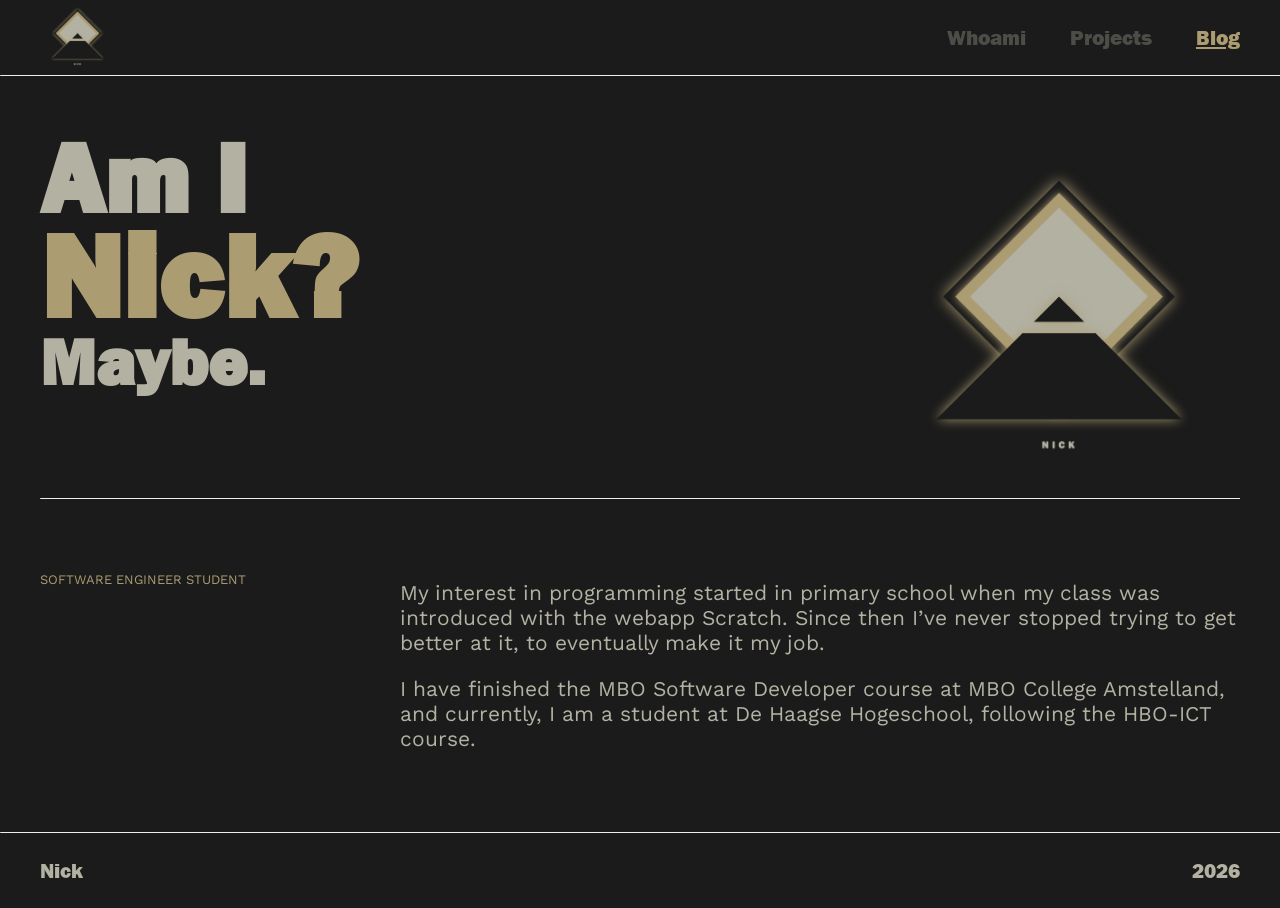
==== blog.html @ 0a61ea96 "FirstStart" ====
<!DOCTYPE html>
<html>
    <head>
        <meta charset="UTF-8">
        <meta name="viewport" content="width=device-width, initial-scale=1.0">
        <title>Blog | Nick</title>
        <link rel="stylesheet" href="css/style.css">
        <link href='https://fonts.googleapis.com/css?family=Work Sans' rel='stylesheet'>

    </head>

    <body>

        <header>
            <nav>
                <img class="navbarLogo" src="images/NickLogo.png" alt="NickLogoNav">
                <div>
                    <a href="index.html">Whoami</a>
                    <a href="projects.html">Projects</a>
                    <a class="active" href="blog.html">Blog</a>
                </div>
            </nav>
        </header>
        
        <hr class="headerLine">
        
        <main>
            <section>
                <div class="leftWhoAmI">
                    <h1>Am I </h1><h1 class="nick">Nick?</h1>
                    <h2>Maybe.</h2>
                </div>
                <div class="rightWhoAmI logo">
                    <img src="images/NickLogo.png" alt="NickLogo">
                </div>
            </section>
            <hr class="midWhoAmI">
            <section>
                <div class="leftWhoAmI">
                    <p class="small">SOFTWARE ENGINEER STUDENT</p>
                </div>
                <div class="rightWhoAmI">
                    <p>
                        My interest in programming started in primary school when my class was introduced with the webapp Scratch. 
                        Since then I’ve never stopped trying to get better at it, to eventually make it my job.
                    </p>
                    <p>
                        I have finished the MBO Software Developer course at MBO College Amstelland, and currently, 
                        I am a student at De Haagse Hogeschool, following the HBO-ICT course.
                    </p>
                </div>
            </section>    
        </main>
        
        <hr class="footerLine">

        <footer>
            <span>Nick</span>
            <span>2026</span>
        </footer>

    </body>
</html>
---- css/style.css ----
* {
    box-sizing: border-box;
}


/* Fonts */

@font-face {
    font-family: "Franklin Gothic Heavy";
    src: url("../fonts/Franklin Gothic Heavy Regular.ttf") format("truetype");
}


/* General */

body {
    background-color: #1B1B1B;
    margin: 0;
    padding: 0;
    min-height: 100vh;

    display: flex;
    flex-direction: column;
}

main {
    flex: 1;
    width: 100%;
    max-width: 1280px;
    margin: 60px auto;
    padding: 0 40px;
}


/* Navigation */

nav {
    display: flex;
    justify-content: space-between;
    align-items: center;

    padding: 0 40px;
}

.navbarLogo {
    width: 75px;
}

a {
    padding-left: 40px;

    font-family: "Franklin Gothic Heavy";
    font-size: 21px;
    color: #B2B1A255;

    text-decoration: none;
}

a.active {
    color: #AC9C72;
    text-decoration: underline;
}


/* Sections */

section {
    display: flex;
    justify-content: space-between;
    width: 100%;
}

.leftWhoAmI {
    flex: 3;
}

.rightWhoAmI {
    flex: 7;
}

.rightWhoAmI.logo {
    display: flex;
    justify-content: flex-end;
}


/* Text */

p {
    font-family: "Work Sans";
    font-style: normal;
    font-size: 21px;
    color: #B2B1A2;
}

p.small {
    color: #AC9C72;
    font-size: 13px;
}

h1 {
    margin: 0;

    font-family: "Franklin Gothic Heavy";
    font-size: clamp(50px, 8vw, 100px);
    line-height: 0.9;
    color: #B2B1A2;
}

.nick {
    color: #AC9C72;
    font-size: clamp(60px, 9.5vw, 120px);
}

h2 {
    margin: 0 0 20px;

    font-family: "Franklin Gothic Heavy";
    font-size: 66px;
    line-height: 0.9;
    color: #B2B1A2;
}


/* Images */

div.rightWhoAmI img {
    display: block;

    width: 362px;
    max-width: 100%;
    height: auto;

    object-fit: contain;
}


/* Lines */

hr {
    margin: 0;
    padding: 0;
    border-top: 0;
    color: #B2B1A250;
}

.midWhoAmI {
    margin-bottom: 60px;
}


/* Footer */

footer {
    display: flex;
    justify-content: space-between;
    align-items: center;

    height: 75px;
    padding: 0 40px;
}

footer span {
    font-family: "Franklin Gothic Heavy";
    font-size: 21px;
    color: #B2B1A2;
}
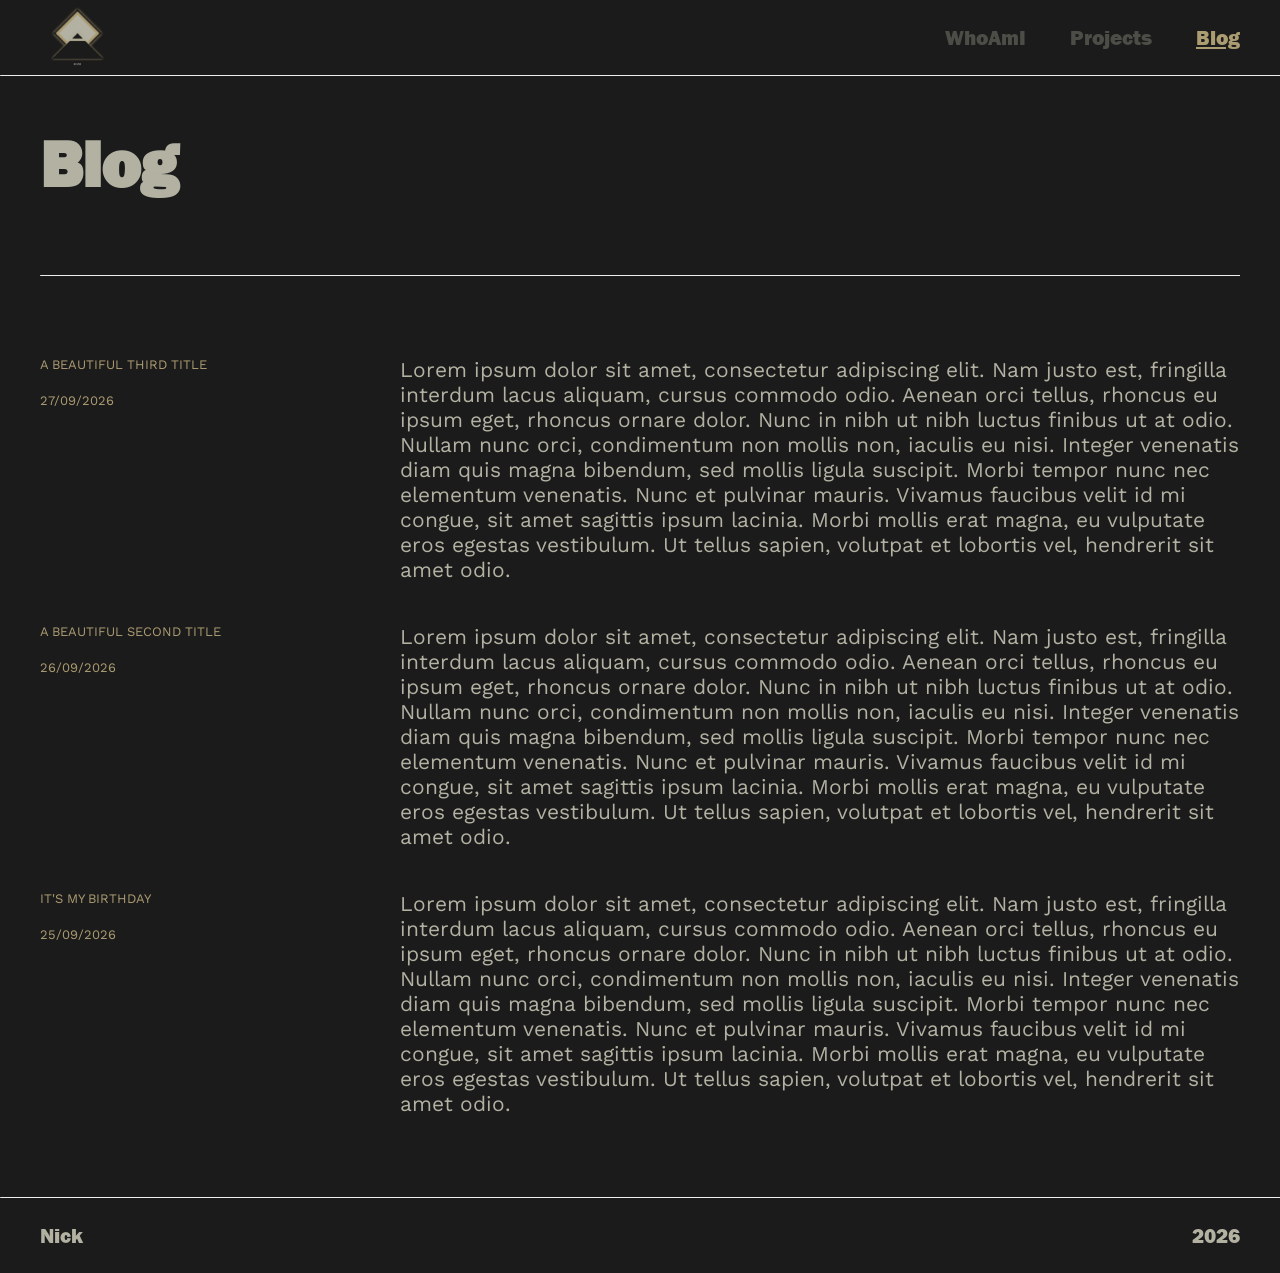
==== commit 64d98602: "Added both other pages" ====
--- a/blog.html
+++ b/blog.html
@@ -11,11 +11,11 @@
 
     <body>
 
-        <header>
+       <header>
             <nav>
                 <img class="navbarLogo" src="images/NickLogo.png" alt="NickLogoNav">
                 <div>
-                    <a href="index.html">Whoami</a>
+                    <a href="index.html">WhoAmI</a>
                     <a href="projects.html">Projects</a>
                     <a class="active" href="blog.html">Blog</a>
                 </div>
@@ -26,30 +26,60 @@
         
         <main>
             <section>
-                <div class="leftWhoAmI">
-                    <h1>Am I </h1><h1 class="nick">Nick?</h1>
-                    <h2>Maybe.</h2>
+                <h2>Blog</h2>
+            </section>
+            <hr class="midWhoAmI">
+            <section class="project">
+                <div class="leftSection">
+                    <p class="small">A BEAUTIFUL THIRD TITLE</p>
+                    <p class="small">27/09/2026</p>
                 </div>
-                <div class="rightWhoAmI logo">
-                    <img src="images/NickLogo.png" alt="NickLogo">
+                <div class="rightSection">
+                    <p>
+                        Lorem ipsum dolor sit amet, consectetur adipiscing elit. Nam justo est,
+                         fringilla interdum lacus aliquam, cursus commodo odio. Aenean orci tellus, rhoncus eu ipsum eget,
+                          rhoncus ornare dolor. Nunc in nibh ut nibh luctus finibus ut at odio. Nullam nunc orci,
+                           condimentum non mollis non, iaculis eu nisi. Integer venenatis diam quis magna bibendum,
+                            sed mollis ligula suscipit. Morbi tempor nunc nec elementum venenatis. Nunc et pulvinar mauris.
+                             Vivamus faucibus velit id mi congue, sit amet sagittis ipsum lacinia. Morbi mollis erat magna,
+                              eu vulputate eros egestas vestibulum. Ut tellus sapien, volutpat et lobortis vel, hendrerit sit amet odio. 
+                    </p>
                 </div>
             </section>
-            <hr class="midWhoAmI">
-            <section>
-                <div class="leftWhoAmI">
-                    <p class="small">SOFTWARE ENGINEER STUDENT</p>
+            <section class="project">
+                <div class="leftSection">
+                    <p class="small">A BEAUTIFUL SECOND TITLE</p>
+                    <p class="small">26/09/2026</p>
                 </div>
-                <div class="rightWhoAmI">
+                <div class="rightSection">
                     <p>
-                        My interest in programming started in primary school when my class was introduced with the webapp Scratch. 
-                        Since then I’ve never stopped trying to get better at it, to eventually make it my job.
-                    </p>
-                    <p>
-                        I have finished the MBO Software Developer course at MBO College Amstelland, and currently, 
-                        I am a student at De Haagse Hogeschool, following the HBO-ICT course.
+                        Lorem ipsum dolor sit amet, consectetur adipiscing elit. Nam justo est,
+                         fringilla interdum lacus aliquam, cursus commodo odio. Aenean orci tellus, rhoncus eu ipsum eget,
+                          rhoncus ornare dolor. Nunc in nibh ut nibh luctus finibus ut at odio. Nullam nunc orci,
+                           condimentum non mollis non, iaculis eu nisi. Integer venenatis diam quis magna bibendum,
+                            sed mollis ligula suscipit. Morbi tempor nunc nec elementum venenatis. Nunc et pulvinar mauris.
+                             Vivamus faucibus velit id mi congue, sit amet sagittis ipsum lacinia. Morbi mollis erat magna,
+                              eu vulputate eros egestas vestibulum. Ut tellus sapien, volutpat et lobortis vel, hendrerit sit amet odio. 
                     </p>
                 </div>
-            </section>    
+            </section>
+            <section class="project">
+                <div class="leftSection">
+                    <p class="small">IT'S MY BIRTHDAY</p>
+                    <p class="small">25/09/2026</p>
+                </div>
+                <div class="rightSection">
+                    <p>
+                        Lorem ipsum dolor sit amet, consectetur adipiscing elit. Nam justo est,
+                         fringilla interdum lacus aliquam, cursus commodo odio. Aenean orci tellus, rhoncus eu ipsum eget,
+                          rhoncus ornare dolor. Nunc in nibh ut nibh luctus finibus ut at odio. Nullam nunc orci,
+                           condimentum non mollis non, iaculis eu nisi. Integer venenatis diam quis magna bibendum,
+                            sed mollis ligula suscipit. Morbi tempor nunc nec elementum venenatis. Nunc et pulvinar mauris.
+                             Vivamus faucibus velit id mi congue, sit amet sagittis ipsum lacinia. Morbi mollis erat magna,
+                              eu vulputate eros egestas vestibulum. Ut tellus sapien, volutpat et lobortis vel, hendrerit sit amet odio. 
+                    </p>
+                </div>
+            </section>
         </main>
         
         <hr class="footerLine">
--- a/css/style.css
+++ b/css/style.css
@@ -47,18 +47,28 @@
 }
 
 a {
-    padding-left: 40px;
-
+    margin-left: 40px;
+    
     font-family: "Franklin Gothic Heavy";
     font-size: 21px;
     color: #B2B1A255;
-
+    
     text-decoration: none;
 }
 
 a.active {
     color: #AC9C72;
     text-decoration: underline;
+}
+
+
+/* Buttons */
+
+.button {
+    color: #B2B1A2;
+    border: 2px solid #B2B1A255;
+    padding: 14px 25px;
+    font-size: 16px;
 }
 
 
@@ -70,15 +80,16 @@
     width: 100%;
 }
 
-.leftWhoAmI {
+.leftSection {
     flex: 3;
 }
 
-.rightWhoAmI {
+
+.rightSection {
     flex: 7;
 }
 
-.rightWhoAmI.logo {
+.rightSection.logo {
     display: flex;
     justify-content: flex-end;
 }
@@ -94,6 +105,7 @@
 }
 
 p.small {
+    margin-top: 21px;
     color: #AC9C72;
     font-size: 13px;
 }
@@ -114,7 +126,7 @@
 
 h2 {
     margin: 0 0 20px;
-
+    
     font-family: "Franklin Gothic Heavy";
     font-size: 66px;
     line-height: 0.9;
@@ -124,27 +136,35 @@
 
 /* Images */
 
-div.rightWhoAmI img {
+div.rightSection img {
     display: block;
 
     width: 362px;
     max-width: 100%;
     height: auto;
+    margin-bottom: -62px;
 
     object-fit: contain;
+}
+.projectImage {
+    flex: 3;
+    max-width: 250px;
+    object-fit: contain;
+
 }
 
 
 /* Lines */
 
 hr {
-    margin: 0;
+    margin: 0 0 0 0;
     padding: 0;
     border-top: 0;
     color: #B2B1A250;
 }
 
 .midWhoAmI {
+    margin-top: 60px;
     margin-bottom: 60px;
 }
 
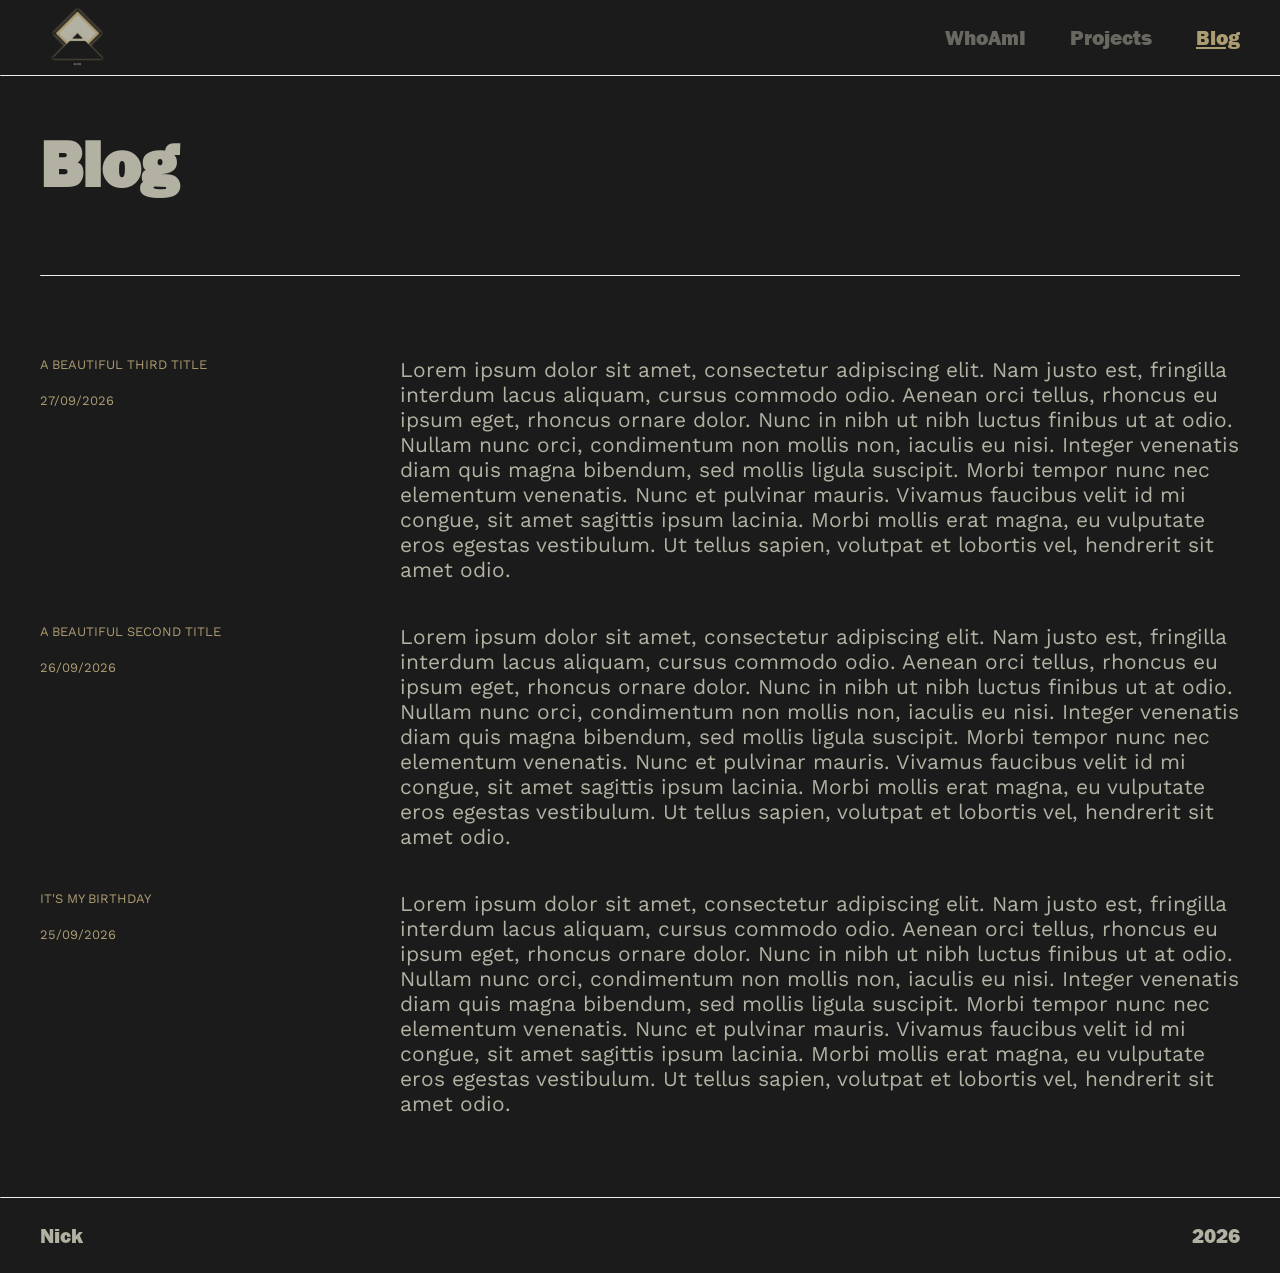
==== commit 48ef6de8: "Kleine verbeteringen" ====
--- a/blog.html
+++ b/blog.html
@@ -5,7 +5,7 @@
         <meta name="viewport" content="width=device-width, initial-scale=1.0">
         <title>Blog | Nick</title>
         <link rel="stylesheet" href="css/style.css">
-        <link href='https://fonts.googleapis.com/css?family=Work Sans' rel='stylesheet'>
+        <link href='https://fonts.googleapis.com/css?family=Work+Sans' rel='stylesheet'>
 
     </head>
 
@@ -13,11 +13,11 @@
 
        <header>
             <nav>
-                <img class="navbarLogo" src="images/NickLogo.png" alt="NickLogoNav">
+                <a href="index.html"><img class="navbarLogo" src="images/NickLogo.png" alt="NickLogoNav"></a>
                 <div>
-                    <a href="index.html">WhoAmI</a>
-                    <a href="projects.html">Projects</a>
-                    <a class="active" href="blog.html">Blog</a>
+                    <a class="navLink" href="index.html">WhoAmI</a>
+                    <a class="navLink" href="projects.html">Projects</a>
+                    <a class="navLink active" href="blog.html">Blog</a>
                 </div>
             </nav>
         </header>
--- a/css/style.css
+++ b/css/style.css
@@ -47,13 +47,15 @@
 }
 
 a {
-    margin-left: 40px;
-    
+    height: 75px;
     font-family: "Franklin Gothic Heavy";
     font-size: 21px;
-    color: #B2B1A255;
+    color: #B2B1A285;
     
     text-decoration: none;
+}
+a.navLink {
+    margin-left: 40px;
 }
 
 a.active {
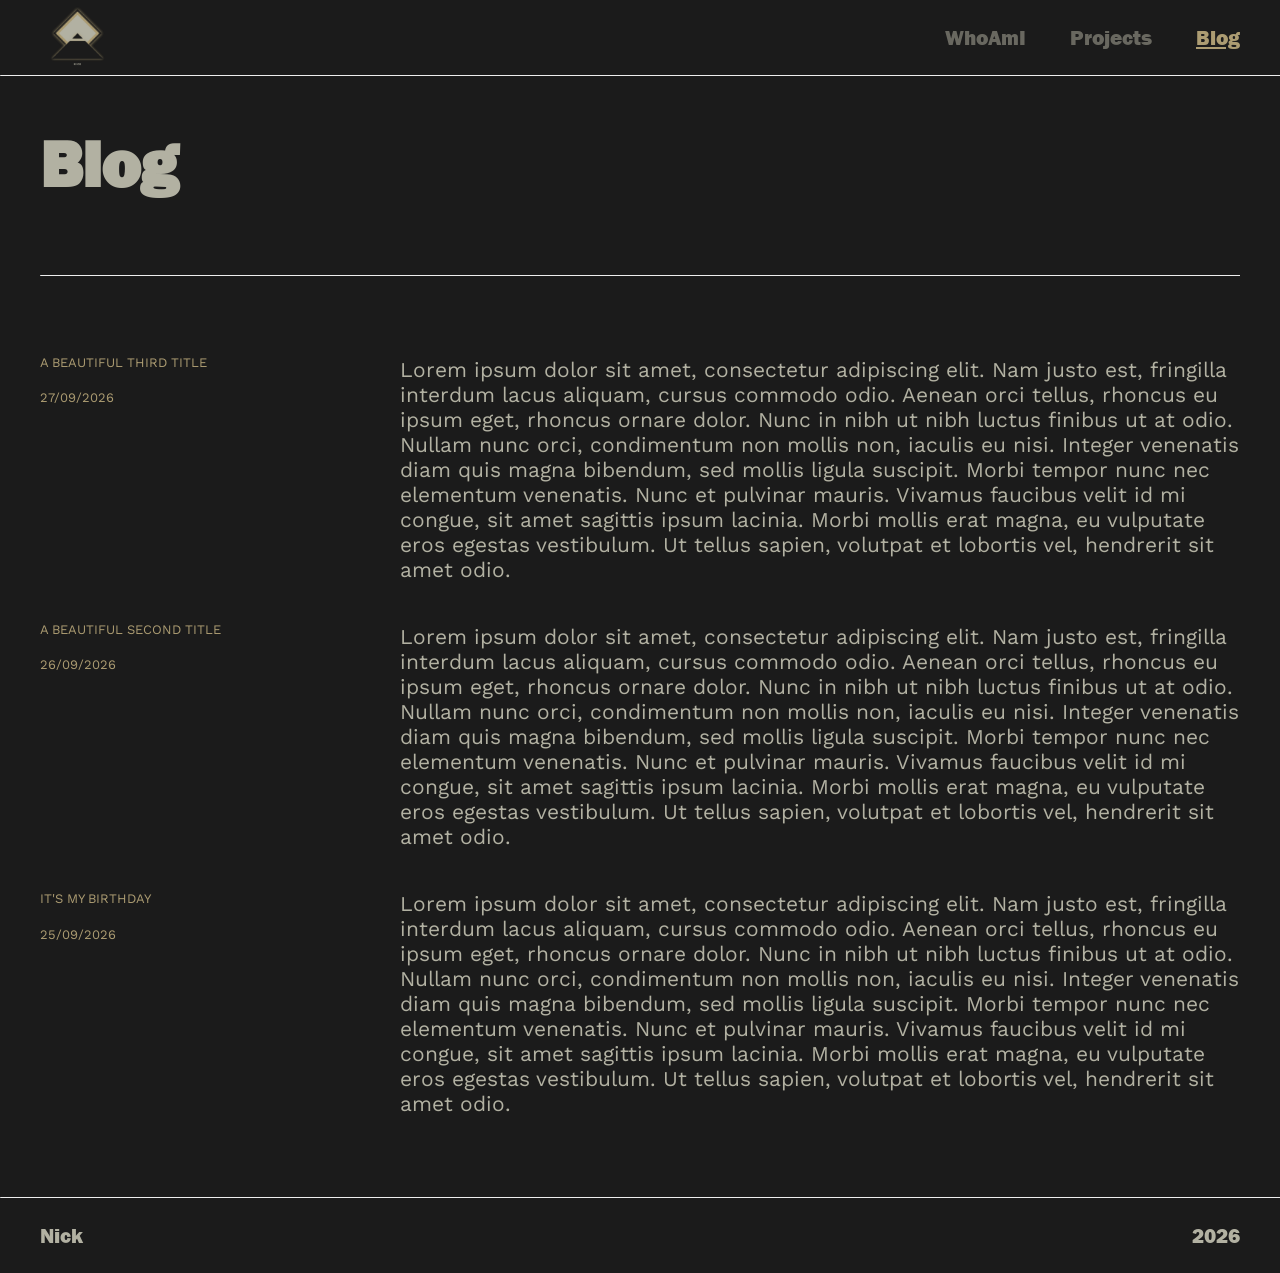
==== commit 5343b78f: "HTML Checker Changes" ====
--- a/blog.html
+++ b/blog.html
@@ -1,5 +1,5 @@
 <!DOCTYPE html>
-<html>
+<html lang="en">
     <head>
         <meta charset="UTF-8">
         <meta name="viewport" content="width=device-width, initial-scale=1.0">
@@ -31,7 +31,7 @@
             <hr class="midWhoAmI">
             <section class="project">
                 <div class="leftSection">
-                    <p class="small">A BEAUTIFUL THIRD TITLE</p>
+                    <h1 class="small">A BEAUTIFUL THIRD TITLE</h1>
                     <p class="small">27/09/2026</p>
                 </div>
                 <div class="rightSection">
@@ -48,7 +48,7 @@
             </section>
             <section class="project">
                 <div class="leftSection">
-                    <p class="small">A BEAUTIFUL SECOND TITLE</p>
+                    <h1 class="small">A BEAUTIFUL SECOND TITLE</h1>
                     <p class="small">26/09/2026</p>
                 </div>
                 <div class="rightSection">
--- a/css/style.css
+++ b/css/style.css
@@ -106,12 +106,6 @@
     color: #B2B1A2;
 }
 
-p.small {
-    margin-top: 21px;
-    color: #AC9C72;
-    font-size: 13px;
-}
-
 h1 {
     margin: 0;
 
@@ -119,6 +113,15 @@
     font-size: clamp(50px, 8vw, 100px);
     line-height: 0.9;
     color: #B2B1A2;
+}
+
+.small {
+    margin-top: 21px;
+    color: #AC9C72;
+    font-size: 13px;
+    font-family: "Work Sans";
+    font-weight: normal;
+    font-style: normal;
 }
 
 .nick {
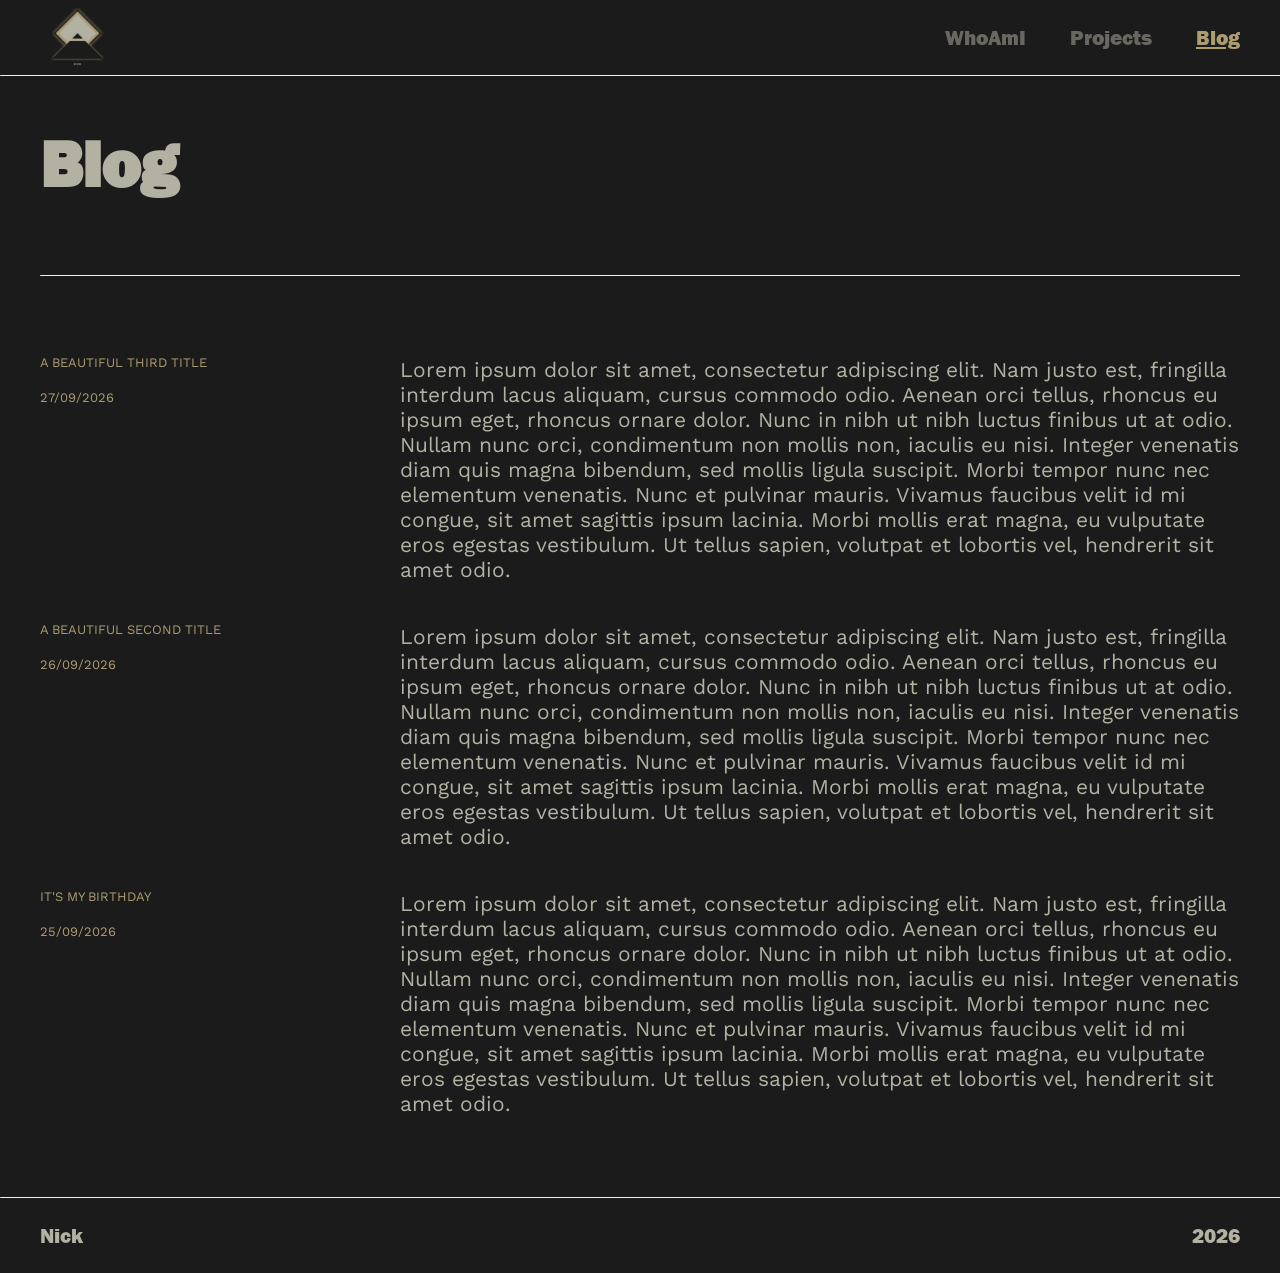
==== commit 7ae7aa11: "Further Checker Changes" ====
--- a/blog.html
+++ b/blog.html
@@ -29,7 +29,7 @@
                 <h2>Blog</h2>
             </section>
             <hr class="midWhoAmI">
-            <section class="project">
+            <section>
                 <div class="leftSection">
                     <h1 class="small">A BEAUTIFUL THIRD TITLE</h1>
                     <p class="small">27/09/2026</p>
@@ -46,7 +46,7 @@
                     </p>
                 </div>
             </section>
-            <section class="project">
+            <section>
                 <div class="leftSection">
                     <h1 class="small">A BEAUTIFUL SECOND TITLE</h1>
                     <p class="small">26/09/2026</p>
@@ -63,9 +63,9 @@
                     </p>
                 </div>
             </section>
-            <section class="project">
+            <section>
                 <div class="leftSection">
-                    <p class="small">IT'S MY BIRTHDAY</p>
+                    <h1 class="small">IT'S MY BIRTHDAY</h1>
                     <p class="small">25/09/2026</p>
                 </div>
                 <div class="rightSection">
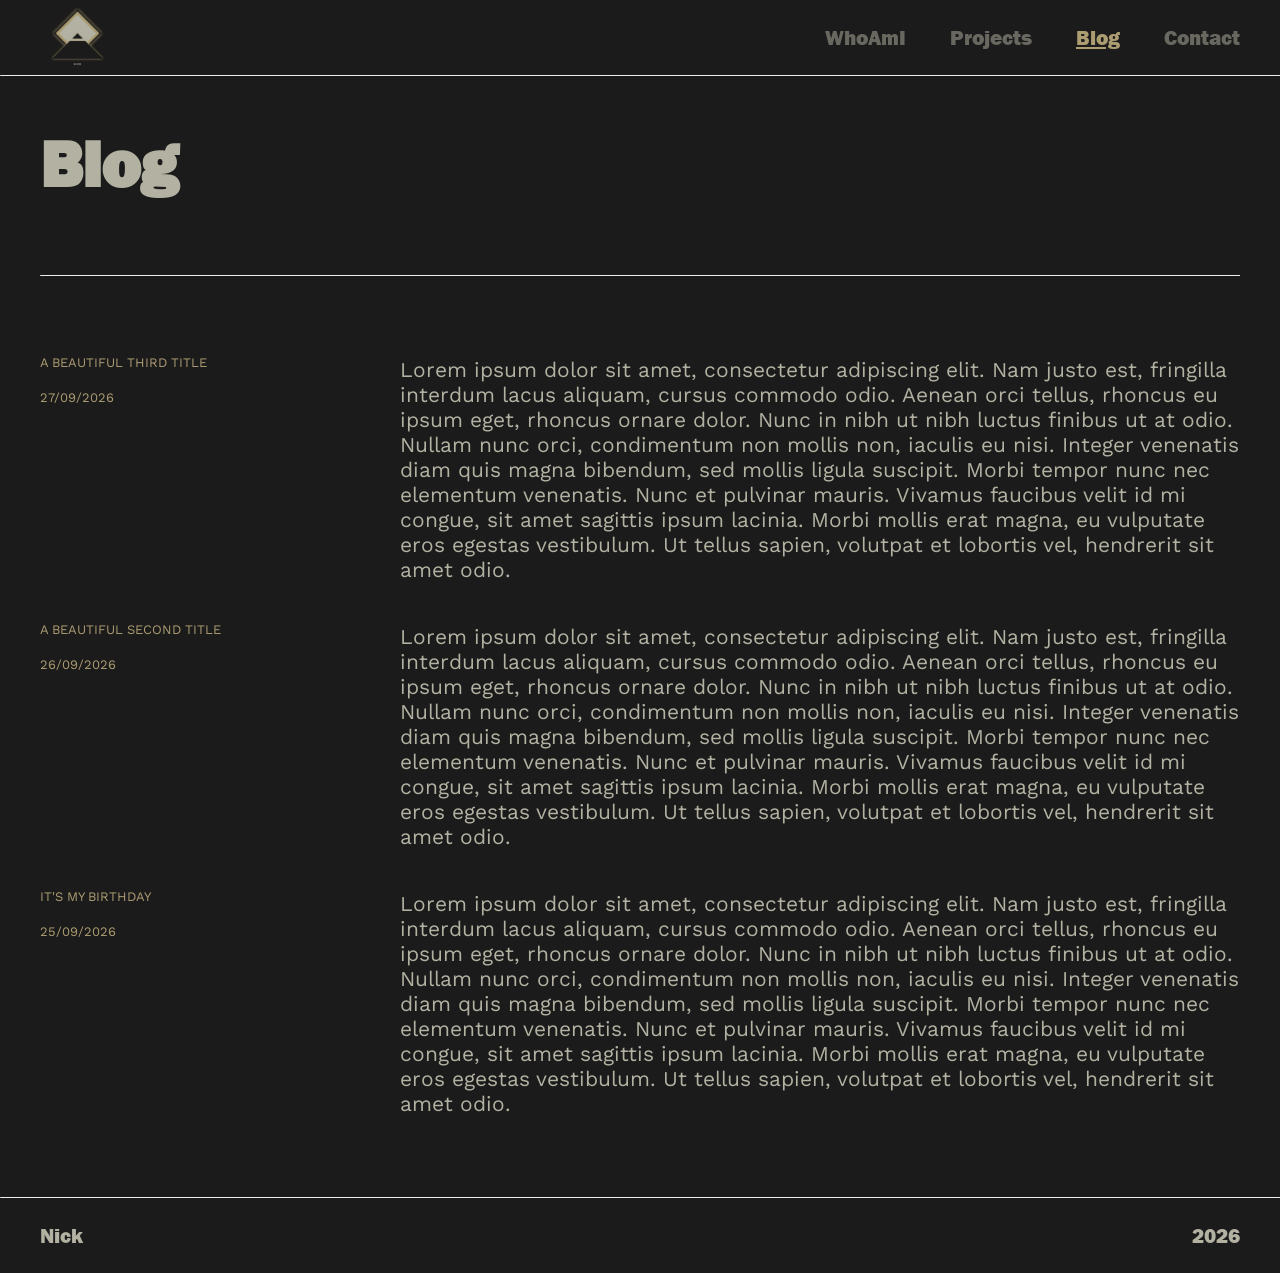
==== commit 70a3d2a2: "StartOpdracht2" ====
--- a/blog.html
+++ b/blog.html
@@ -18,6 +18,7 @@
                     <a class="navLink" href="index.html">WhoAmI</a>
                     <a class="navLink" href="projects.html">Projects</a>
                     <a class="navLink active" href="blog.html">Blog</a>
+                    <a class="navLink" href="contact.html">Contact</a>
                 </div>
             </nav>
         </header>
--- a/css/style.css
+++ b/css/style.css
@@ -64,13 +64,64 @@
 }
 
 
-/* Buttons */
+/* Buttons, Searches & Fields*/
 
 .button {
     color: #B2B1A2;
     border: 2px solid #B2B1A255;
     padding: 14px 25px;
     font-size: 16px;
+}
+
+.projectFilter {
+    font-family: "Work Sans";
+    font-style: normal;
+    color: #AC9C72;
+    margin-bottom: 20px;
+}
+
+#projectSearch, #projectSort {
+    background-color: #00000000;
+    color:#AC9C72;
+    border-color: #AC9C72;
+    border-width: 0px;
+    padding: 5px;
+    border-radius: 4px;
+    
+}
+
+#contactForm, button{
+    font-family: "Work Sans";
+    color:#AC9C72;
+    font-size: 15px;
+
+}
+.formDiv {
+    display: flex;
+    justify-content: space-evenly;
+}
+.formDiv label, .formDiv input, .formDiv p, .formDiv textarea{
+    flex: 1;
+}
+input, textarea, button, select{
+    background-color: #00000000;
+    color:#AC9C72;
+    border-color: #AC9C72;
+    border-width: 0px;
+    padding: 5px;
+    border-radius: 4px;
+    width: 200px;
+    box-shadow: 0px 0px 5px #AC9C72;
+}
+.formError {
+    color: #AC9C7290;
+    font-size: 14px;
+    margin: 0;
+    margin-left: 10px;
+}
+.formSuccess {
+    color: #AC9C72;
+    font-size: 15px;
 }
 
 
